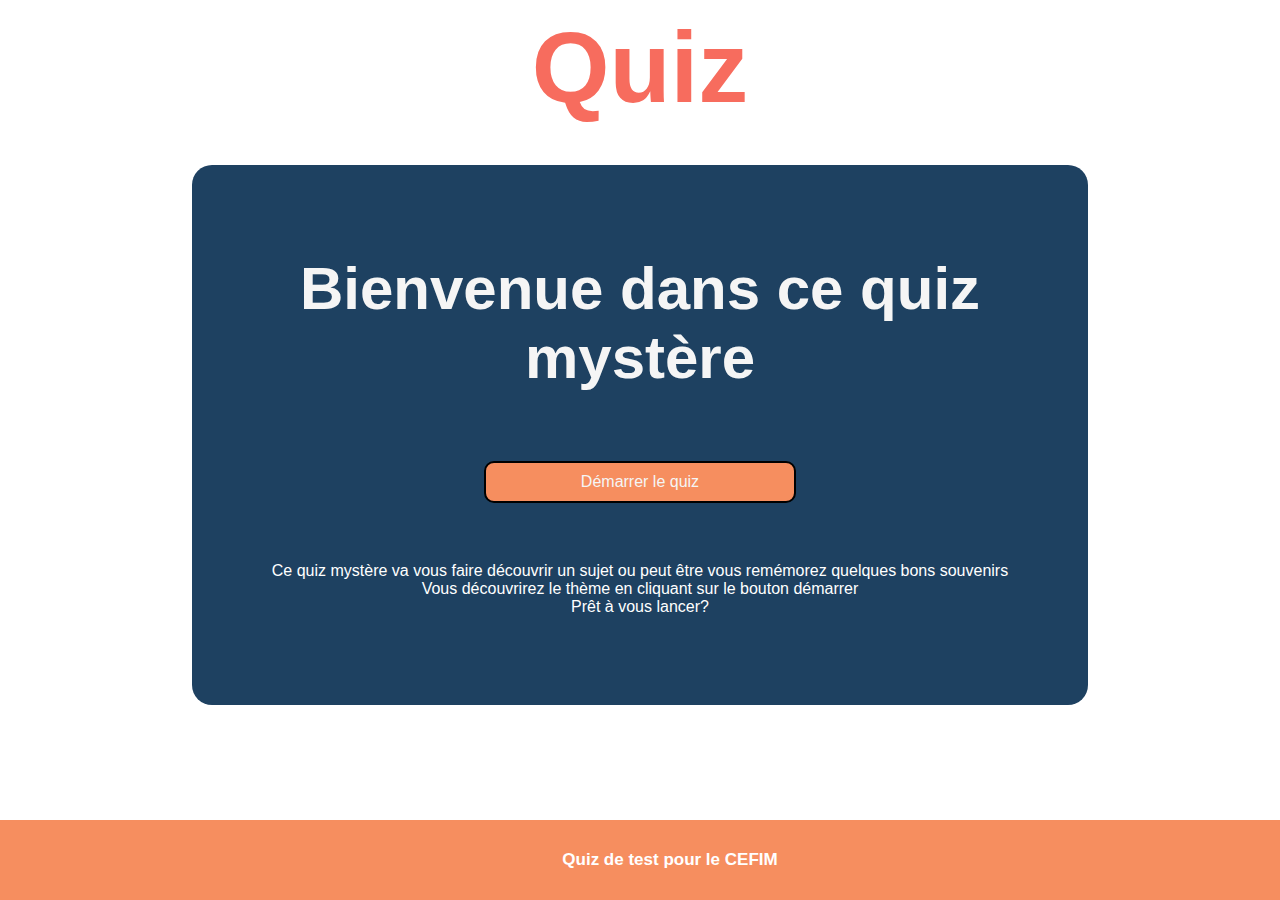
==== index.html @ cc95f5c4 "Ceci est le quiz créé pour le test d'admission au CEFIM" ====
<!DOCTYPE html>
<html lang="fr">
<head>
    <meta charset="UTF-8">
    <meta http-equiv="X-UA-Compatible" content="IE=edge">
    <meta name="viewport" content="width=device-width, initial-scale=1.0">
    <title>Quiz CEFIM</title>
    <!-- Inclusion du fichier css pour le style du quiz -->
    <link rel="stylesheet" href="style/style.css">

    <!-- Inclusion des 3 scripts nécessaires pour faire fonctionner le jeu -->
    <!-- Attention, l'ordre des fichiers js est important.  -->
    
 
</head>
<body>
    <!-- HEADER -->
    <header>
        <h1>Quiz</h1>
    </header>
    <main>
    <div class="ZonePresentation">
        <h2 class="margeHaute" id="titrePresentation">Bienvenue dans ce quiz mystère</h2>
        <a href="quiz.html" class="boutonDemarrer">Démarrer le quiz</a>
        <p class="margeBasse"> Ce quiz mystère va vous faire découvrir un sujet ou peut être vous remémorez quelques bons souvenirs<br>
        Vous découvrirez le thème en cliquant sur le bouton démarrer<br>
        Prêt à vous lancer?</p>
    </div>
    </main>
  
  

    <!-- FOOTER -->
    <footer>
        Quiz de test pour le CEFIM
    </footer>

       
</body>
</html>
---- style/style.css ----
/**
 * Reset
 */
 * {
    margin: 0;
    padding: 0;
    /* width: 100%;
    height: 100%; */
    /* box-sizing: border-box; */
}

/**
 * Eléments génériques
 */

/* body {
    --color-primary: #f76c5e;
    --color-secondary: #f68e5f;
    --color-tertiary: #ffeee6;    
} */

/* Mise en forme des titres */
h1 {
    margin: 10px;
    font-size: 100px;
    font-weight: 900;
    color: #f76c5e;
}

h2 {
    position: inherit;
    margin: 10px;
    font-size: 60px;
    font-weight: 600;
    color: whitesmoke ;
}

#titrePresentation
{
    position: inherit;
    padding: 0px 10px;
    width: 100%;
    /* height: 33%; */
}
.boutonDemarrer
{
    display: inline-block;
    padding: 10px 20px;
    border-style: solid;
    border-color: black;
    border-width: 2px;
    color: whitesmoke;
    text-decoration: none;
    border-radius: 10px;
    text-align: center;   
    background-color: #f68e5f;
    width: 30%;
}

.boutonDemarrer:hover {
    background-color: whitesmoke;
    color: #f68e5f;
    }

h3 {
    position: inherit;
    margin: 10px;
    font-size: 17px;
    font-weight: 500;
    color: whitesmoke;
}

/**
 * Eléments principaux
 */
body {
    /* display: flex;
    flex-direction: column;
    justify-content: space-between;
    align-items: center; */
    min-height: 100vh;
    font-family: 'Roboto', sans-serif; 
}

main {
    display: flex;
    flex-direction: column;
    justify-content: center;
    justify-items: center;
    align-items: center;
}

header {
    display: flex;
    flex-direction: column;
    align-items: center;
    justify-content: center;
    
}


footer {
    position: fixed;
    bottom: 0;
    left: 0;
    display: flex;
    justify-content: center;
    /* justify-items: center; */
    width: 100%;
    align-items: center;
    text-align: center;
    padding: 30px;
    font-weight: 600;
    font-size: 17px;
    color: white;
    background-color:#f68e5f;
}
.margeHaute {
    margin-top: 30px;
}

.margeBasse{
    margin-bottom: 30px;
}

/**
 * Mise en forme des éléments de la zone principale
 */


.ZonePresentation {
    position: relative;
    display: flex;
    flex-direction:column ;
    align-items: center;
    justify-content: space-evenly;
    justify-items: center;
    text-align: center;
    color: white;
    width: 70vw;
    height: 60vh;
    background-color: rgb(30, 65, 97);
    border-radius: 20px;
    margin: 30px;    
    
}

.ZoneQuiz {
    position: relative;
    display: flex;
    flex-direction:column ;
    flex-wrap:nowrap;
    align-items: center;
    justify-content: space-between;
    justify-items: center;
    text-align: center;
    color: white;
    width: 70vw;
    height: 70%;
    background-color: rgb(30, 65, 97);
    border-radius: 20px;
    margin: 30px;    
}

@keyframes fadeIn {
    from { opacity: 0; }
    to { opacity: 1; }
}

.fadeIn {
    opacity: 0; /* Valeur initiale opacité de la page */
	animation: fadeIn 3s ease-in-out; /* temps réglable en secondes, pour une demi-seconde mettre 0.5s */
	opacity: 1;
}


.zoneAfficheTimer{
    position: absolute;
    top: 80px;
    right: 100px;
    display: flex;
    flex-direction: column;
    border-radius: 50%;
    border-style: solid;
    border-color: black;
    border: 2px;
    background-color: white;
    width: 100px;
    height: 100px;
    text-align: center;
    color: #f76c5e;
    justify-content: center;
    font-weight: 600;
}
.zoneTheme {
    position: inherit;
    margin: 50px;
    display: flex;
    flex-direction: column;
    align-items: center;
    justify-items: center;
    border-style: hidden;
    width:100% ;
}
.zoneQuestions {
    position: inherit;
    margin-bottom: 50px;
    height: 20%;
}

.zoneResultat {
    
    color: red;
    font-size: x-large;
    font-weight: 600;
    justify-content: center;
    height: 70vh;
    
}
#afficherResultat{
    position: inherit;
    margin-bottom: 20px;
    color: red;
    height: 15%;
}
/* .blocReponses {
    display: flex;
    flex-direction: column;
    margin: 20px;
    justify-content: space-evenly;
    align-items: center;
    width: 80%;
} */

.zoneReponses {
    position: inherit;
    margin-left: 20px;
    margin-bottom: 20px;
    display: grid;
    grid-template-columns: 1fr 1fr;
    /* grid-auto-rows: 100px; */
    gap: 20px;
    width: 100%;
    justify-items: center;
    align-items: center;
    }
.zoneReponses input {
    position: inherit;
    margin-left: 20px;
    height: 50%;
    }
.reponse {
    position: inherit;
    padding: 20px;
    display: flex;
    border-radius: 20px;
    background-color: #f68e5f;
    color: azure;
    flex-direction: row;
    text-align: center;
    align-items: center;
    justify-content: center;
    width: 50%;
    height: 1fr;

}

#validerReponse {
    position: inherit;
    margin-bottom: 50px;
    border-radius: 10px;
    justify-items: center;
    background-color: #f68e5f;
    width: 100px;
    height: 40px;
    color: whitesmoke;
}

/** 
 * Responsive
 */


 /* En dessous de 1200 px */
@media screen and (max-width: 1200px) {
    main {
        width: 60%;
        height: 90%;
        padding: 30px;
    }
    .ZonePresentation {
        height: auto;
    }
    .zoneAfficheTimer {
        top:30px;
        right:30px;
        width: 70px;
        height: 70px;
    }
}


/* En dessous de 800 px */
@media screen and (max-width: 800px) {
    main {
        width: 90%;
        height: 90%;
        padding: 10px;
    }
    footer {
        position: sticky;
        bottom: 0;
    }
    .ZonePresentation {
        height: auto;
    }
    .zoneAfficheTimer {
        top:10px;
        right:10px;
        width: 40px;
        height: 40px;
    }
    .zoneReponses {
        
        margin-left: 10px;
        margin-bottom: 10px;
        
        grid-template-columns: 1fr 1fr;
        /* grid-auto-rows: 100px; */
        gap: 5px;
        width: 100%;        
        }
        .reponse {
         
            padding: 5px;
            width: 50%;
            height: 1fr;
        
        }    
}
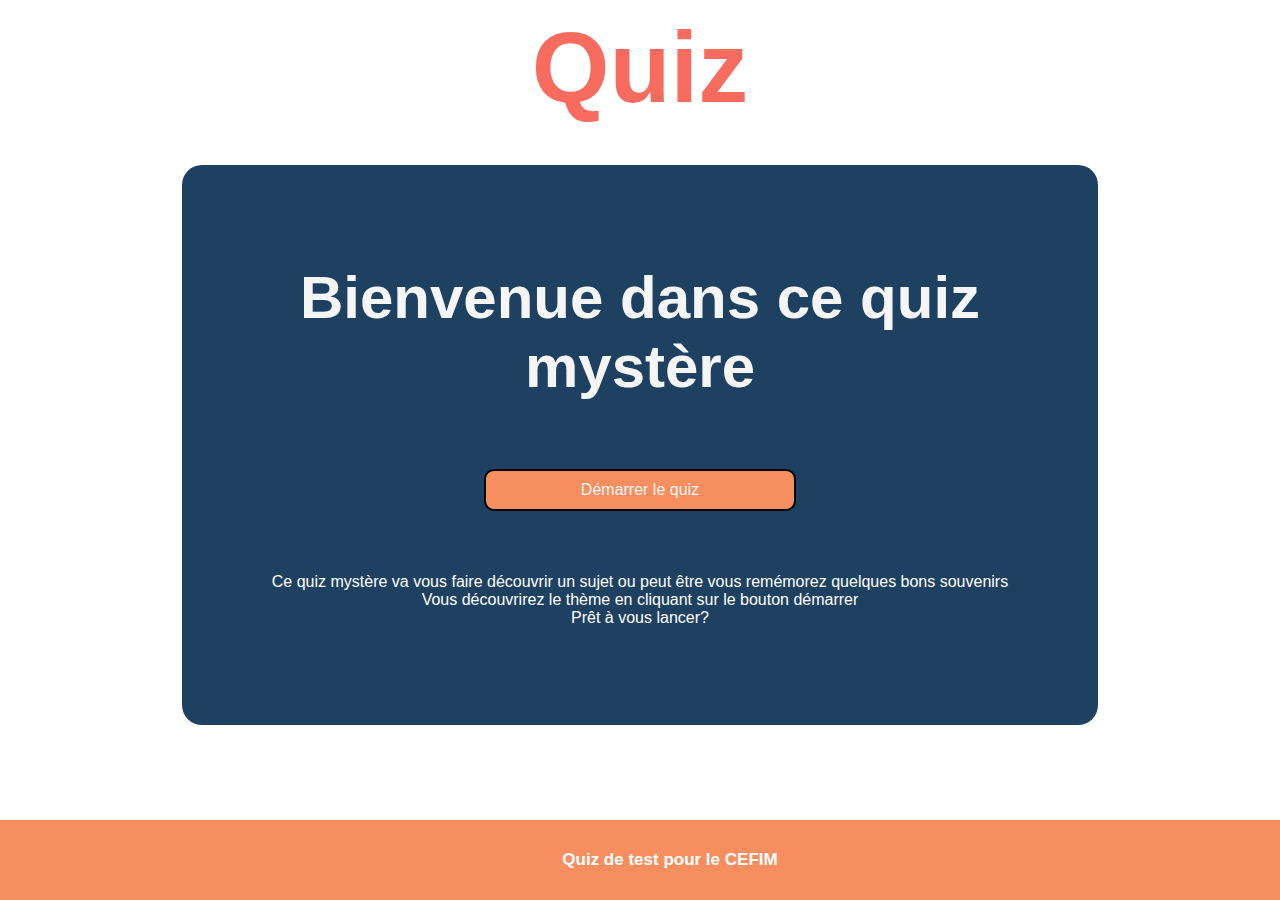
==== commit 65d6cd4c: "09/02/2025" ====
--- a/index.html
+++ b/index.html
@@ -14,14 +14,17 @@
  
 </head>
 <body>
-    <!-- HEADER -->
+    <!-- en tête -->
     <header>
         <h1>Quiz</h1>
     </header>
     <main>
     <div class="ZonePresentation">
+        <!-- titre du quiz -->
         <h2 class="margeHaute" id="titrePresentation">Bienvenue dans ce quiz mystère</h2>
+        <!-- mise en place d'un lien sous forme de bouton -->
         <a href="quiz.html" class="boutonDemarrer">Démarrer le quiz</a>
+        <!-- La description du quiz -->
         <p class="margeBasse"> Ce quiz mystère va vous faire découvrir un sujet ou peut être vous remémorez quelques bons souvenirs<br>
         Vous découvrirez le thème en cliquant sur le bouton démarrer<br>
         Prêt à vous lancer?</p>
@@ -30,7 +33,7 @@
   
   
 
-    <!-- FOOTER -->
+    <!-- pied de page -->
     <footer>
         Quiz de test pour le CEFIM
     </footer>
--- a/style/style.css
+++ b/style/style.css
@@ -13,11 +13,9 @@
  * Eléments génériques
  */
 
-/* body {
-    --color-primary: #f76c5e;
-    --color-secondary: #f68e5f;
-    --color-tertiary: #ffeee6;    
-} */
+body {
+    min-height: 100vh;   
+}
 
 /* Mise en forme des titres */
 h1 {
@@ -28,22 +26,28 @@
 }
 
 h2 {
-    position: inherit;
     margin: 10px;
     font-size: 60px;
     font-weight: 600;
     color: whitesmoke ;
 }
 
-#titrePresentation
-{
+h3 {
+    margin: 10px;
+    font-size: 17px;
+    font-weight: 500;
+    color: whitesmoke;
+}
+
+
+#titrePresentation{
     position: inherit;
     padding: 0px 10px;
     width: 100%;
-    /* height: 33%; */
-}
-.boutonDemarrer
-{
+    }
+
+    /* Mise en forme du bouton de démarrage */
+.boutonDemarrer{
     display: inline-block;
     padding: 10px 20px;
     border-style: solid;
@@ -55,20 +59,14 @@
     text-align: center;   
     background-color: #f68e5f;
     width: 30%;
-}
-
+    margin-bottom: 5px;
+}
+/* style au survol du curseur */
 .boutonDemarrer:hover {
     background-color: whitesmoke;
     color: #f68e5f;
     }
 
-h3 {
-    position: inherit;
-    margin: 10px;
-    font-size: 17px;
-    font-weight: 500;
-    color: whitesmoke;
-}
 
 /**
  * Eléments principaux
@@ -115,6 +113,7 @@
     color: white;
     background-color:#f68e5f;
 }
+
 .margeHaute {
     margin-top: 30px;
 }
@@ -122,6 +121,43 @@
 .margeBasse{
     margin-bottom: 30px;
 }
+/* mise en forme du tableau */
+table {
+    border-radius: 10px;
+    overflow: hidden;
+    margin-top: 30px;
+    color: palevioletred;
+    text-align: center;
+    width: 50%;
+    height: auto;
+    border-collapse: separate;
+    border-spacing: 0;
+    font-size:medium;
+    
+  }
+  
+  td,
+  th {
+    padding: 15px;
+    border: 1px solid #f68e5f;
+  }
+  
+  td {
+    padding: 5px;
+  }
+  /* Arrondir les coins du tableau uniquement */
+th:first-child {
+    border-top-left-radius: 10px;
+  }
+  th:last-child {
+    border-top-right-radius: 10px;
+  }
+  tr:last-child td:first-child {
+    border-bottom-left-radius: 10px;
+  }
+  tr:last-child td:last-child {
+    border-bottom-right-radius: 10px;
+  }
 
 /**
  * Mise en forme des éléments de la zone principale
@@ -141,7 +177,8 @@
     height: 60vh;
     background-color: rgb(30, 65, 97);
     border-radius: 20px;
-    margin: 30px;    
+    margin: 30px;
+    padding: 10px;    
     
 }
 
@@ -159,9 +196,88 @@
     height: 70%;
     background-color: rgb(30, 65, 97);
     border-radius: 20px;
-    margin: 30px;    
-}
-
+    margin: 30px; 
+    padding: 10px;   
+}
+
+.zoneTheme {
+    position: inherit;
+    margin: 50px;
+    display: flex;
+    flex-direction: column;
+    align-items: center;
+    justify-items: center;
+    border-style: hidden;
+    width:100% ;
+    padding: 5px;
+}
+
+.zoneQuestions {
+    position: inherit;
+    margin-bottom: 50px;
+    height: 20%;
+    padding: auto;
+}
+/* Définition du style de la zone où est affiché le résultat attendu */
+#afficherResultat{
+    position: inherit;
+    margin-bottom: 20px;
+    color: red;
+    height: 15%;
+}
+
+/* la zone des réponses     */
+.zoneReponses {
+    position: inherit;
+    margin-left: 20px;
+    margin-bottom: 20px;
+    display: grid;
+    grid-template-columns: 1fr 1fr;
+    /* grid-auto-rows: 100px; */
+    gap: 20px;
+    width: 100%;
+    justify-items: center;
+    align-items: center;
+    padding: 2px;
+    }
+
+/* les boutons cliquables pour sélétionner la réponse     */
+.zoneReponses input {
+    position: inherit;
+    margin-left: 20px;
+    height: 50%;
+    }
+
+/* définition du style des bulles où sont affichées les réponses     */
+.reponse {
+    position: inherit;
+    padding: 20px;
+    display: flex;
+    border-radius: 20px;
+    background-color: #f68e5f;
+    color: azure;
+    flex-direction: row;
+    text-align: center;
+    align-items: center;
+    justify-content: center;
+    width: 50%;
+    height: 1fr;
+
+}
+
+/* le bouton de validation de la réponse */
+#validerReponse {
+    position: inherit;
+    margin-bottom: 50px;
+    border-radius: 10px;
+    justify-items: center;
+    background-color: #f68e5f;
+    width: 100px;
+    height: 40px;
+    color: whitesmoke;
+}
+
+/* mise en place de l'animation entre les questions */
 @keyframes fadeIn {
     from { opacity: 0; }
     to { opacity: 1; }
@@ -169,11 +285,11 @@
 
 .fadeIn {
     opacity: 0; /* Valeur initiale opacité de la page */
-	animation: fadeIn 3s ease-in-out; /* temps réglable en secondes, pour une demi-seconde mettre 0.5s */
+	animation: fadeIn 3s ease-in-out; /* temps réglable en secondes*/
 	opacity: 1;
 }
 
-
+/* Définition du style du compte à rebours */
 .zoneAfficheTimer{
     position: absolute;
     top: 80px;
@@ -192,88 +308,47 @@
     justify-content: center;
     font-weight: 600;
 }
-.zoneTheme {
-    position: inherit;
-    margin: 50px;
-    display: flex;
-    flex-direction: column;
-    align-items: center;
-    justify-items: center;
-    border-style: hidden;
-    width:100% ;
-}
-.zoneQuestions {
-    position: inherit;
-    margin-bottom: 50px;
-    height: 20%;
-}
-
-.zoneResultat {
-    
+
+/* La zone où est affiché le score final avec le tableau */
+.zoneScoreFinal {
+    position: relative;
     color: red;
-    font-size: x-large;
+    font-size: xx-large;
     font-weight: 600;
     justify-content: center;
-    height: 70vh;
-    
-}
-#afficherResultat{
-    position: inherit;
-    margin-bottom: 20px;
-    color: red;
-    height: 15%;
-}
-/* .blocReponses {
-    display: flex;
-    flex-direction: column;
-    margin: 20px;
-    justify-content: space-evenly;
-    align-items: center;
-    width: 80%;
-} */
-
-.zoneReponses {
-    position: inherit;
-    margin-left: 20px;
-    margin-bottom: 20px;
-    display: grid;
-    grid-template-columns: 1fr 1fr;
-    /* grid-auto-rows: 100px; */
-    gap: 20px;
-    width: 100%;
-    justify-items: center;
-    align-items: center;
-    }
-.zoneReponses input {
-    position: inherit;
-    margin-left: 20px;
-    height: 50%;
-    }
-.reponse {
-    position: inherit;
-    padding: 20px;
-    display: flex;
+    height: 50vh;
+    width: 70vw;
+    display: none;
+    flex-direction:column ;
+    flex-wrap:nowrap;
+    align-items: center;
+    justify-items: center;
+    text-align: center;
+    background-color: rgb(30, 65, 97);
     border-radius: 20px;
-    background-color: #f68e5f;
-    color: azure;
-    flex-direction: row;
-    text-align: center;
-    align-items: center;
-    justify-content: center;
-    width: 50%;
-    height: 1fr;
-
-}
-
-#validerReponse {
-    position: inherit;
-    margin-bottom: 50px;
-    border-radius: 10px;
-    justify-items: center;
-    background-color: #f68e5f;
-    width: 100px;
-    height: 40px;
-    color: whitesmoke;
+    margin: 30px; 
+    padding: 10px;
+	
+}
+
+/* définition du style du champ d'entrée de pseudo */
+.zoneScoreFinal input {
+    margin-top: 20px;
+    border-radius: 5px;
+    width: 200px;
+    height: 20px;
+    border-style: solid;
+    border-color: #f76c5e;
+}
+
+/* Permet d'afficher une zone */
+.afficher {
+    display: flex;
+}
+
+/* permet de masquer une zone */
+.cacher {
+    display: none;
 }
 
 /** 
@@ -305,36 +380,53 @@
     main {
         width: 90%;
         height: 90%;
+        /* padding: 10px; */
+    }
+
+    h1{
+        font-size: 60px;
+    }
+
+    h2{
+        font-size: 40px;
+    }
+
+    footer {
+        position: fixed;
         padding: 10px;
-    }
-    footer {
-        position: sticky;
         bottom: 0;
-    }
-    .ZonePresentation {
+        left: 0;
+    }
+
+    .ZonePresentation .ZoneQuiz{
         height: auto;
     }
+
     .zoneAfficheTimer {
         top:10px;
         right:10px;
         width: 40px;
         height: 40px;
     }
-    .zoneReponses {
-        
+
+    .zoneReponses {        
         margin-left: 10px;
         margin-bottom: 10px;
-        
         grid-template-columns: 1fr 1fr;
-        /* grid-auto-rows: 100px; */
         gap: 5px;
         width: 100%;        
         }
-        .reponse {
+
+    .reponse {
          
             padding: 5px;
-            width: 50%;
-            height: 1fr;
-        
-        }    
-}+            width: 80%;
+            height: 50px;
+            }
+            
+    .zoneScoreFinal{
+        font-size: smaller;
+        height: auto;
+        width: auto;
+    }        
+}
